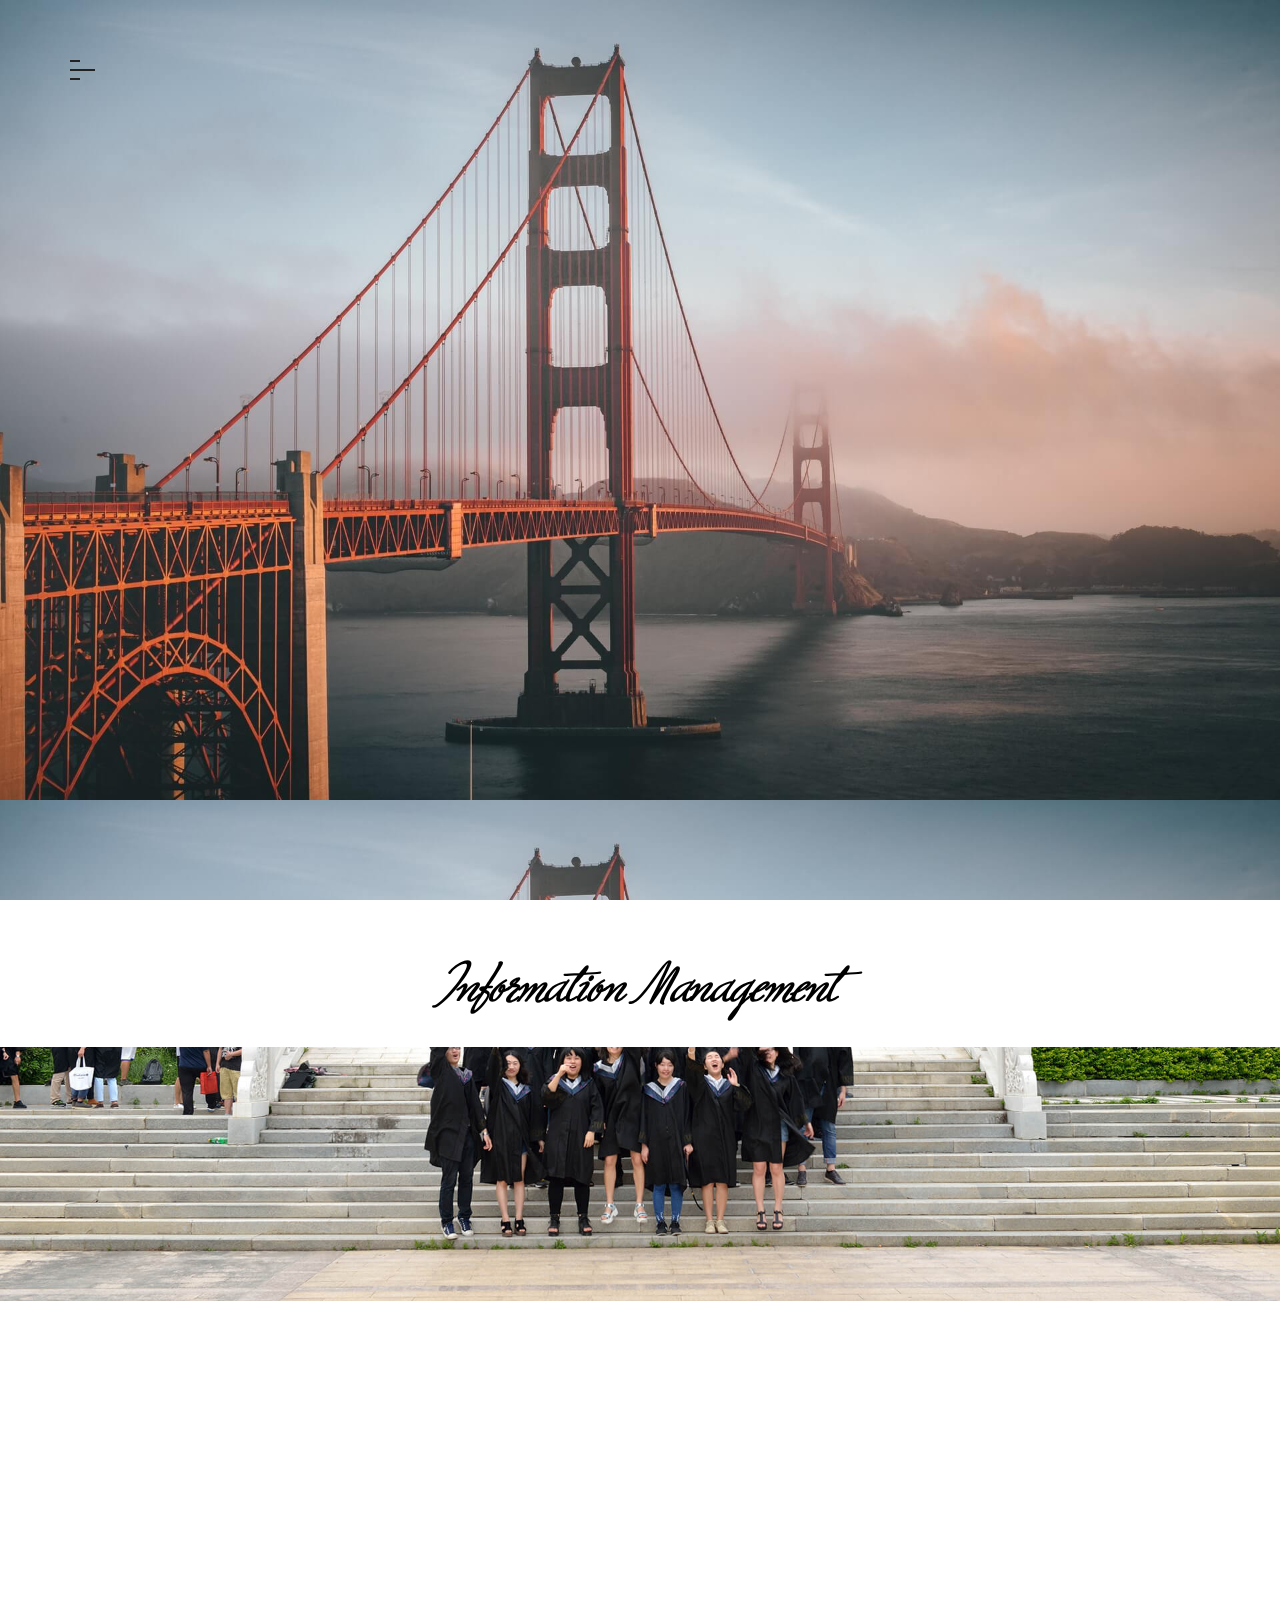
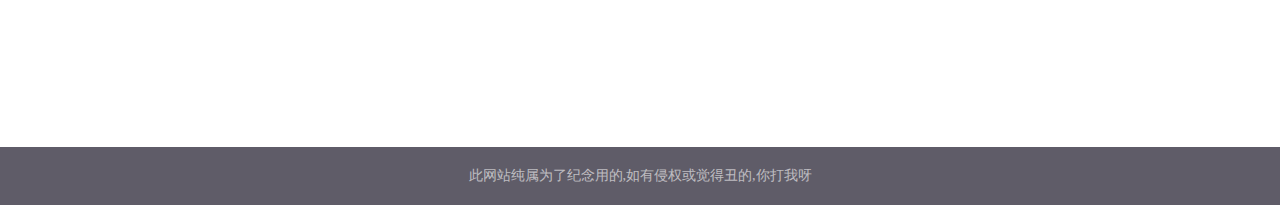
==== index.html @ 8e7bbe04 "first commit" ====
<!DOCTYPE html>
<html lang="en">

<head>
    <meta charset="UTF-8">
    <meta name="viewport" content="width=device-width, initial-scale=1.0">
    <meta http-equiv="X-UA-Compatible" content="ie=edge">
    <link rel="stylesheet" href="css/style.css">
    <link rel="stylesheet" href="css/index.css">
    <title>AS Trust</title>
</head>

<body>
    <!-- <div class="loading">
        <div class="loading-content">
            <img src="img/loading.png" alt="">
            <div></div>
        </div>
        <div class="slide"></div>
    </div> -->
    <div class="classify">
        <div class="classify-icon">
            <span></span>
            <span></span>
            <span></span>
        </div>
        <div class="classify-cont">
            <h1 class="classify-title">选择分类</h1>
            <ul class="classify-list">
                <li class="classify-item">
                    <a href="">
                        <img src="img/ROXIE-BACK.jpg" alt="">
                        <span>婚礼</span>
                    </a>
                </li>
                <li class="classify-item">
                    <a href="">
                        <img src="img/ROXIE-BACK.jpg" alt="">
                        <span>婚礼</span>
                    </a>
                </li>
                <li class="classify-item">
                    <a href="">
                        <img src="img/ROXIE-BACK.jpg" alt="">
                        <span>婚礼</span>
                    </a>
                </li>
                <li class="classify-item">
                    <a href="">
                        <img src="img/ROXIE-BACK.jpg" alt="">
                        <span>婚礼</span>
                    </a>
                </li>
            </ul>
            <span class="classify-close">
                <img src="img/close.png" alt="">
            </span>
        </div>
        <div class="classify-wrap">

        </div>
    </div>
    <section class="index-content">
        <!-- 头部导航和banner -->
        <div class="head index-head">
        </div>
        <!-- 首页图片 -->
        <!-- <div class="content">
            <div class="content-title">对焦 TA的爱</div>
            <p class="content-notice">留住温度速度温柔和愤怒</p>
            <div class="content-album">
                <ul class="album">
                    <li class="album-item">
                        <a>
                            <img src="img/psb.jpg" alt="">
                        </a>
                        <p class="album-intro">这个是介绍</p>
                    </li>
                    <li class="album-item">
                        <a>
                            <img src="img/psb (1).jpg" alt="">
                        </a>
                        <p class="album-intro">这个是介绍</p>
                    </li>
                    <li class="album-item">
                        <a>
                            <img src="img/psb (2).jpg" alt="">
                        </a>
                        <p class="album-intro">这个是介绍</p>
                    </li>
                    <li class="album-item">
                        <a>
                            <img src="img/psb (3).jpg" alt="">
                        </a>
                        <p class="album-intro">这个是介绍</p>
                    </li>
                    <li class="album-item">
                        <a>
                            <img src="img/psb (4).jpg" alt="">
                        </a>
                        <p class="album-intro">这个是介绍</p>
                    </li>
                    <li class="album-item">
                        <a>
                            <img src="img/psb (5).jpg" alt="">
                        </a>
                        <p class="album-intro">这个是介绍</p>
                    </li>
                    <li class="album-item">
                        <a>
                            <img src="img/psb (6).jpg" alt="">
                        </a>
                        <p class="album-intro">这个是介绍</p>
                    </li>
                    <li class="album-item">
                        <a>
                            <img src="img/psb (7).jpg" alt="">
                        </a>
                        <p class="album-intro">这个是介绍</p>
                    </li>
                    <li class="album-item">
                        <a>
                            <img src="img/psb (8).jpg" alt="">
                        </a>
                        <p class="album-intro">这个是介绍</p>
                    </li>
                    <li class="album-item">
                        <a>
                            <img src="img/psb (9).jpg" alt="">
                        </a>
                        <p class="album-intro">这个是介绍</p>
                    </li>
                    <li class="album-item">
                        <a>
                            <img src="img/psb (10).jpg" alt="">
                        </a>
                        <p class="album-intro">这个是介绍</p>
                    </li>
                    <li class="album-item">
                        <a>
                            <img src="img/psb (11).jpg" alt="">
                        </a>
                        <p class="album-intro">这个是介绍</p>
                    </li>
                    <li class="album-item">
                        <a>
                            <img src="img/psb (12).jpg" alt="">
                        </a>
                        <p class="album-intro">这个是介绍</p>
                    </li>
                    <li class="album-item">
                        <a>
                            <img src="img/psb (13).jpg" alt="">
                        </a>
                        <p class="album-intro">这个是介绍</p>
                    </li>
                </ul>
            </div>
        </div> -->
        <section class="part1">
            <h1 class="common-title">Information Management</h1>
            <div class="part1-content">
                
            </div>
        </section>
        <div class="footer">
            此网站纯属为了纪念用的,如有侵权或觉得丑的,你打我呀
        </div>
    </section>
    <script src="js/index.js"></script>

</body>

</html>
---- css/style.css ----
/*清楚网页默认样式*/

* {
    margin: 0;
    padding: 0;
    box-sizing: border-box;
}

html {
    display: block;
}

body {
    font-size: 14px;
    width: 100%;
    font-family: "微软雅黑", "iconfont";
}

ul,
ol {
    list-style: none;
}

table {
    border-collapse: collapse;
    border-spacing: 0;
    empty-cells: show;
    font-size: inherit
}


/**, *:before, *:after {box-sizing: border-box; }*/

.clearfix:before,
.clearfix:after {
    content: "\0020";
    display: block;
    height: 0;
    overflow: hidden;
}

.clearfix:after {
    clear: both;
}

html,
body {
    width: 100%;
    height: 100%;
}


/*清除移动端点击a时候出现的蓝色遮罩层*/

a {
    color: #000;
    -webkit-tap-highlight-color: rgba(255, 0, 0, 0);
    text-decoration: none;
}


input:focus {
    outline: 0;
}

button:focus {
    outline: 0;
}

/* 通用导航栏 */
.head {
    position: relative;
    width: 100%;
    height: 100%;
}

.banner {
    width: 100%;
}

.banner img {
    width: 100%;
}

.nav {
    top: 0;
    left: 0;
    width: 100%;
    padding: 0 50px;
    line-height: 70px;
    font-size: 16px;
    transition: background .5s;
    background-color: rgba(0, 0, 0, 0.6);
}

.index-head .nav {
    position: absolute;
    background-color: transparent
}

.logo {
    float: left;
    margin-right: 10px;
}

.logo img {
    height: 20px;
    margin-bottom: -4px;
}

.nav:hover {
    background-color: rgba(0, 0, 0, 0.6);
}

.nav a {
    display: inline-block;
}

.index-head .nav-item {
    color: #15c4c0;
}

.nav-item {
    padding: 0 20px;
    color: #fff;
}

.nav:hover .nav-item,
.nav:hover .nav-r a {
    color: #fff;
}

.nav:hover .nav-item:hover,
.nav:hover .nav-r a:hover {
    color: #15c4c0;
}

.nav:hover .nav-item:hover {
    background-color: rgba(0, 0, 0, 0.2);
}

.nav-l {
    float: left;
}

.nav-r {
    float: right;
}

.index-head .nav-r a {
    color: #15c4c0;
}

.nav-r a {
    padding: 0 20px;
    color: #fff;
}

.nav-r button {
    width: 100px;
    height: 35px;
    border: 0;
    border-radius: 5px;
    background-color: #15c4c0;
    color: #fff;
    cursor: pointer;
}
---- css/index.css ----
@font-face {
    font-family: 'Ministry Script';
    /*字体名称*/
    src: url('Ministry-Script.woff');
    /*字体源文件*/
}

.content {
    display: flex;
    margin-top: 70px;
    flex-direction: column;
    align-items: center;
}

.index-content {
    height: 100%;
}

.content-title {
    position: relative;
    line-height: 40px;
    margin-bottom: 10px;
    text-align: center;
    font-size: 25px;
}

.index-head {
    width: 100%;
    height: 100%;
    background-image: url(../img/banner1.jpg);
    background-size: 100%;
}

.content-notice {
    text-align: center;
    color: #7c7c7c;
    font-size: 16px;
}

.content-album {
    width: 1200px;
    margin: 20px auto 0;
}

.album {
    display: flex;
    flex-wrap: wrap;
    height: 780px;
    overflow: hidden;
}

.album:after {
    content: "";
    flex-grow: 99999;
}

.album-item {
    position: relative;
    flex-grow: 1;
    margin: 5px;
    overflow: hidden;
}

.album-item:hover .album-intro {
    bottom: 0;
}

.album-item img {
    height: 250px;
    object-fit: cover;
    min-width: 100%;
    vertical-align: bottom;
    transition: transform .4s;
}

.album-item img:hover {
    transform: scale(1.2);
}

.album-intro {
    position: absolute;
    bottom: -30px;
    left: 0;
    width: 100%;
    padding-left: 10px;
    line-height: 30px;
    background-color: rgba(0, 0, 0, 0.6);
    color: #fff;
    transition: all 0.4s;
    font-size: 12px;
}

.footer {
    padding: 20px 0;
    margin-top: 100px;
    text-align: center;
    color: rgba(255, 255, 255, 0.6);
    background-color: rgb(95, 92, 104);
}

.loading {
    display: flex;
    position: fixed;
    top: 0;
    left: 0;
    width: 100%;
    height: 100%;
    background-color: rgb(95, 92, 104);
    justify-content: center;
    align-items: center;
    z-index: 10;
}

.loading-content {
    position: relative;
    width: 130px;
    height: 67px;
    transition: transform 0.5s;
}

.loading-content img {
    position: absolute;
    top: 0;
    left: 0;
    width: 100%;
    height: 67px;
    z-index: 5;
}

.loading-content div {
    position: absolute;
    bottom: 0;
    left: 0;
    width: 100%;
    height: 0;
    z-index: 4;
    background-color: #15c4c0;
    transition: height 1s;
}

.classify-icon {
    position: fixed;
    top: 60px;
    left: 70px;
    width: 25px;
    height: 20px;
    z-index: 9;
    cursor: pointer;
    transition: opacity 1.5s;
}

.classify-icon span {
    position: absolute;
    left: 0;
    height: 2px;
    background-color: #222;
    transition: width 0.5s;
}

.classify-icon span:nth-child(1) {
    top: 0;
}

.classify-icon span:nth-child(2) {
    top: 9px;
}

.classify-icon span:nth-child(3) {
    bottom: 0;
}

.classify-icon span:nth-child(1),
.classify-icon span:nth-child(3) {
    width: 40%;
}

.classify-icon span:nth-child(2) {
    width: 100%;
}

.classify-icon:hover span {
    width: 100%;
}

.classify-cont {
    display: flex;
    position: fixed;
    top: 0;
    left: 0;
    width: 700px;
    height: 100%;
    background-color: #fff;
    z-index: 8;
    flex-wrap: wrap;
    justify-content: center;
    align-content: center;
    transform: translateX(-700px);
    transition: transform 0.5s 0.1s ease;
}

.classify-wrap {
    position: fixed;
    top: 0;
    left: 0;
    width: 0;
    height: 100%;
    background-color: rgba(0, 0, 0, 0.5);
    z-index: 7;
    transition: width 0.8s;
}

.classify-cont::-webkit-scrollbar {
    width: 0;
}

.classify-list {
    display: flex;
    width: 100%;
    padding: 0 30px;
    flex-wrap: wrap;
    justify-content: center;
    align-content: center;
}

.classify-item {
    width: 250px;
    height: 150px;
    border-radius: 5px;
    margin-right: 30px;
    margin-bottom: 30px;
}

.classify-item img {
    width: 100%;
    height: 100%;
    border-radius: 5px;
    object-fit: cover;
}

.classify-title {
    padding: 30px 0;
    font-size: 25px;
    font-weight: normal;
    text-align: center;
}

.classify-item a {
    position: relative;
    display: inline-block;
    width: 100%;
    height: 100%;
}

.classify-item a::after {
    position: absolute;
    top: 0;
    left: 0;
    width: 100%;
    height: 100%;
    border-radius: 5px;
    content: '';
    background-color: rgba(0, 0, 0, 0.2);
    z-index: 1;
}

.classify-item span {
    position: absolute;
    top: 50%;
    left: 50%;
    transform: translate(-50%, -50%);
    z-index: 2;
    transition: color 0.3s;
}

.classify-item:hover span {
    color: #ffd901
}

.classify-close {
    position: absolute;
    top: 50px;
    right: 50px;
    cursor: pointer;
}

.classify-close::after {
    position: absolute;
    top: -8px;
    left: -9px;
    width: 30px;
    height: 30px;
    border: 1px solid #222;
    border-radius: 50%;
    content: '';
    transform: scale(0.5);
    opacity: 0;
    transition: all 0.5s;
}

.classify-close img {
    width: 15px;
    height: 15px;
    transform: rotateZ(180deg);
    transition: transform 0.5s;
}

.classify-close:hover::after {
    transform: scale(1);
    opacity: 1;
}

.classify-close:hover img {
    transform: rotateZ(0);
}

.slide {
    display: none;
    width: 100%;
    height: 100%;
    perspective: 1000px;
}

.cube-item {
    position: relative;
    height: 100%;
    transform-style: preserve-3d;
}

.cube-item span {
    position: absolute;
    top: 0;
    left: 0;
    bottom: 0;
    right: 0;
    background-repeat: no-repeat;
    background-size: cover;
}

.common-title {
    font-size: 50px;
    text-align: center;
    font-family: 'Ministry Script';
}

/* 第一部分
   毕业
*/

.part1 {
    margin-top: 60px;
}

.part1-content {
    width: 100%;
    height: 600px;
    margin-top: 30px;
    background-image: url(../img/graduation.jpg);
    background-size: cover;
    background-position: 0 -600px;
    background-repeat: no-repeat;
}
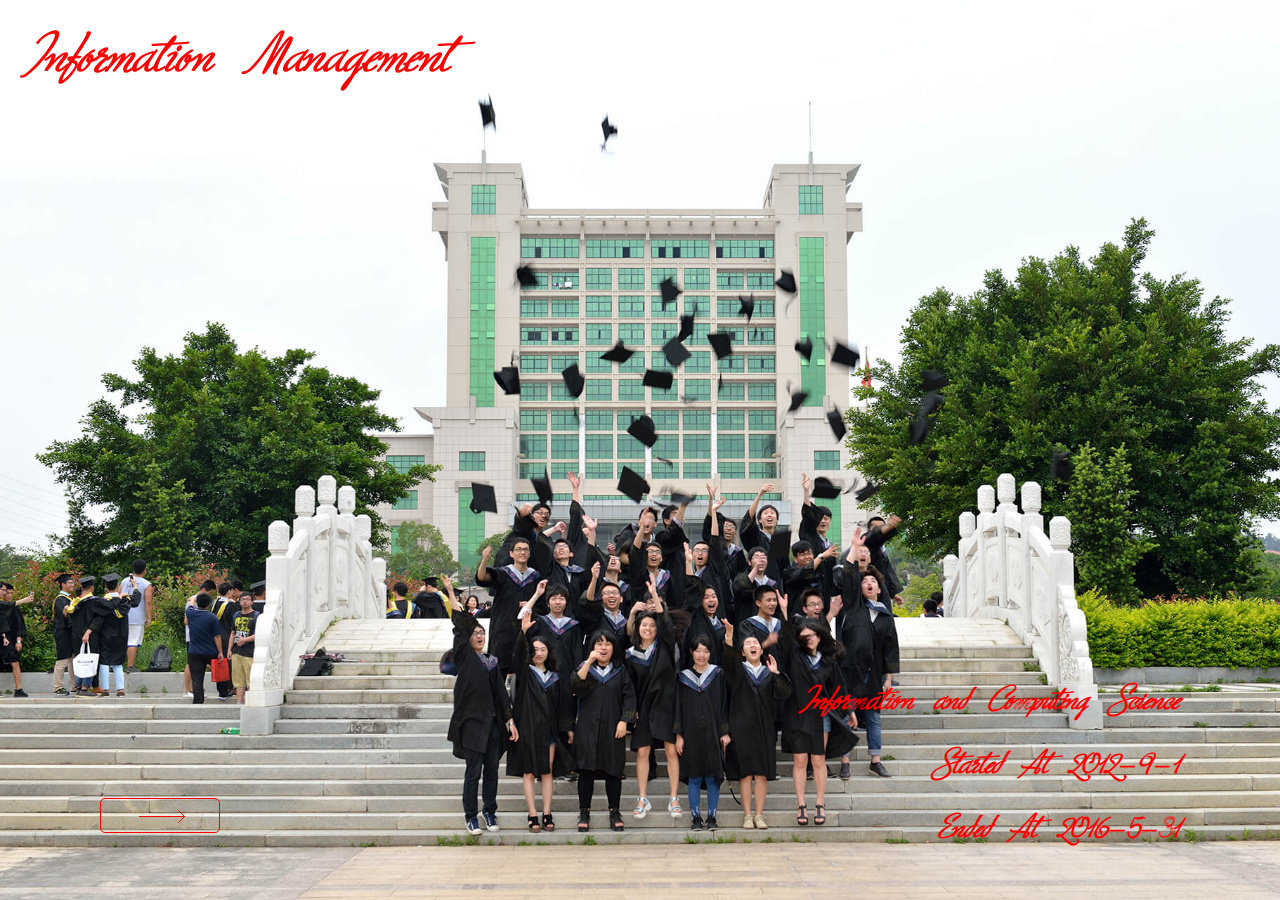
==== commit 1c23fa5c: "首页雏形" ====
--- a/index.html
+++ b/index.html
@@ -11,14 +11,14 @@
 </head>
 
 <body>
+
     <!-- <div class="loading">
         <div class="loading-content">
             <img src="img/loading.png" alt="">
             <div></div>
         </div>
-        <div class="slide"></div>
     </div> -->
-    <div class="classify">
+    <!-- <div class="classify">
         <div class="classify-icon">
             <span></span>
             <span></span>
@@ -59,11 +59,10 @@
         <div class="classify-wrap">
 
         </div>
-    </div>
-    <section class="index-content">
-        <!-- 头部导航和banner -->
-        <div class="head index-head">
-        </div>
+    </div> -->
+    <div class="index-content">
+        <!-- 旋转遮盖 -->
+        <!-- <div class="swiper"></div> -->
         <!-- 首页图片 -->
         <!-- <div class="content">
             <div class="content-title">对焦 TA的爱</div>
@@ -157,16 +156,20 @@
                 </ul>
             </div>
         </div> -->
-        <section class="part1">
-            <h1 class="common-title">Information Management</h1>
+        <section class="part1" style="background-image: url(img/graduation.jpg)">
+            <h1 class="common-title part1-title">Information &nbsp Management</h1>
             <div class="part1-content">
-                
+                <ul class="part1-intro">
+                    <li>Information &nbsp and &nbsp Computing &nbsp Science</li>
+                    <li>Started &nbsp At &nbsp 2012-9-1</li>
+                    <li>Ended &nbsp At &nbsp 2016-5-31</li>
+                </ul>
+                <div class="part1-btn">
+                    <a href=""></a>
+                </div>
             </div>
         </section>
-        <div class="footer">
-            此网站纯属为了纪念用的,如有侵权或觉得丑的,你打我呀
-        </div>
-    </section>
+    </div>
     <script src="js/index.js"></script>
 
 </body>
--- a/css/index.css
+++ b/css/index.css
@@ -13,7 +13,10 @@
 }
 
 .index-content {
-    height: 100%;
+    position: relative;
+    height: 100%;
+    background-color: #7c7c7c;
+    overflow: hidden;
 }
 
 .content-title {
@@ -109,6 +112,7 @@
     justify-content: center;
     align-items: center;
     z-index: 10;
+    transition: opacity 1s linear;
 }
 
 .loading-content {
@@ -137,6 +141,10 @@
     background-color: #15c4c0;
     transition: height 1s;
 }
+
+/* 
+    分类
+*/
 
 .classify-icon {
     position: fixed;
@@ -313,10 +321,85 @@
     transform: rotateZ(0);
 }
 
-.slide {
-    display: none;
-    width: 100%;
-    height: 100%;
+.common-title {
+    font-size: 50px;
+    font-family: 'Ministry Script';
+}
+
+/* 第一部分
+   毕业
+*/
+
+.part1 {
+    height: 100%;
+    background-size: cover;
+    background-position: 0 bottom;
+    background-repeat: no-repeat;
+}
+
+.part1-content {
+    position: relative;
+    display: flex;
+    height: calc(100% - 120px);
+    align-items: flex-end;
+    justify-content: flex-end;
+    flex-direction: column;
+}
+
+.part1-title {
+    padding-top: 30px;
+    margin-left: 30px;
+    color: #f00;
+}
+
+.part1-intro {
+    margin-bottom: 20px;
+    margin-right: 100px;
+    color: #f00;
+    text-align: right;
+    font-size: 30px;
+    font-weight: 600;
+    font-family: 'Ministry Script';
+}
+
+.part1-intro li {
+    margin-top: 30px;
+}
+
+.part1-btn {
+    position: absolute;
+    bottom: 0;
+    left: 0;
+    margin-right: 100px;
+}
+
+.part1-btn a {
+    display: inline-block;
+    width: 120px;
+    height: 35px;
+    border: 1px solid #f00;
+    border-radius: 5px;
+    margin-left: 100px;
+    margin-bottom: 30px;
+    line-height: 35px;
+    text-align: center;
+    color: #f00;
+    background: url(../img/section_index_btn.png);
+    background-repeat: repeat-x;
+    transition: background 0.8s;
+}
+
+.part1-btn a:hover {
+    background-position-x: 120px;
+}
+
+.swiper {
+    display: flex;
+    position: absolute;
+    top: 0;
+    left: 0;
+    bottom: 0;
+    right: 0;
     perspective: 1000px;
 }
 
@@ -334,28 +417,4 @@
     right: 0;
     background-repeat: no-repeat;
     background-size: cover;
-}
-
-.common-title {
-    font-size: 50px;
-    text-align: center;
-    font-family: 'Ministry Script';
-}
-
-/* 第一部分
-   毕业
-*/
-
-.part1 {
-    margin-top: 60px;
-}
-
-.part1-content {
-    width: 100%;
-    height: 600px;
-    margin-top: 30px;
-    background-image: url(../img/graduation.jpg);
-    background-size: cover;
-    background-position: 0 -600px;
-    background-repeat: no-repeat;
 }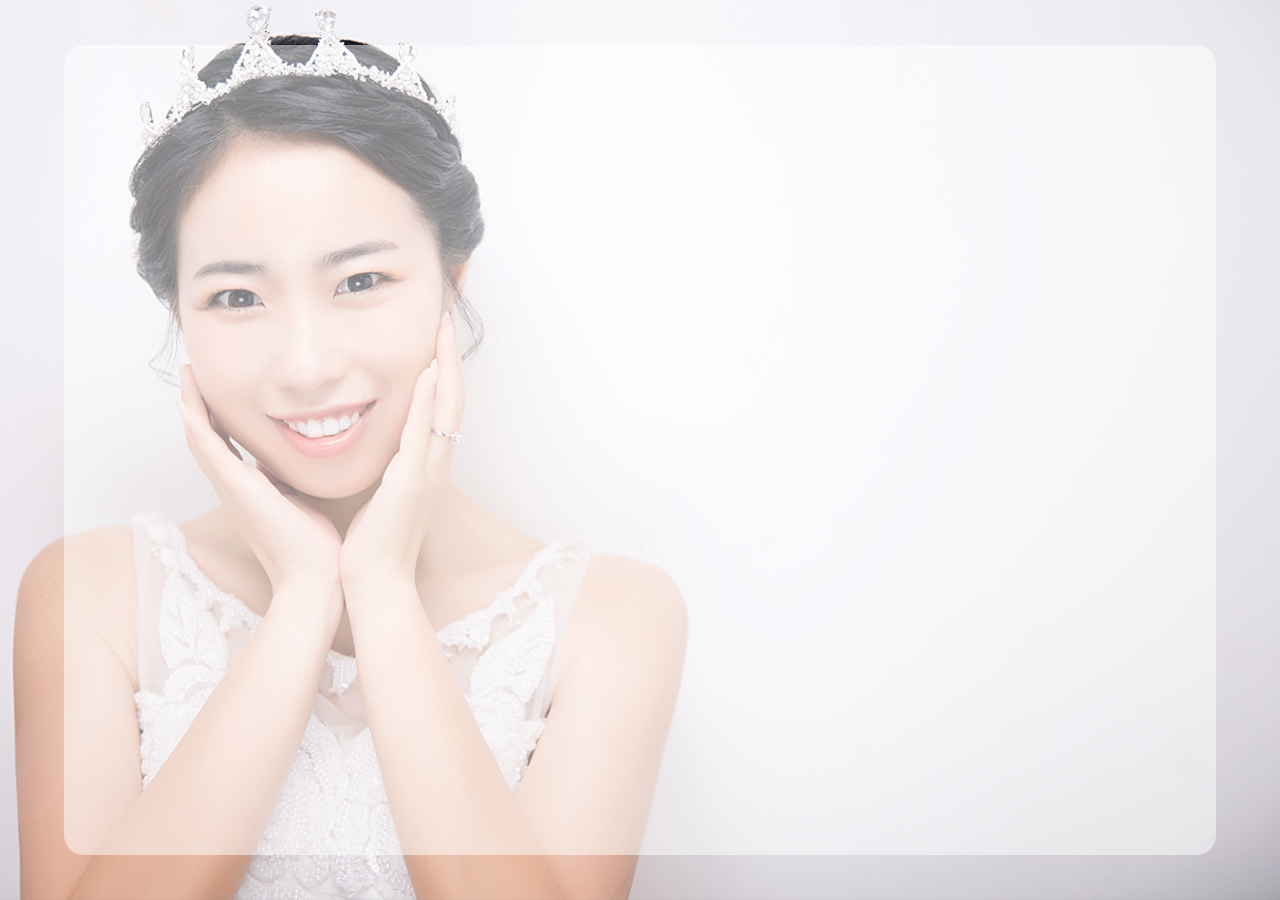
==== commit 4b82e8be: "part2" ====
--- a/index.html
+++ b/index.html
@@ -156,7 +156,7 @@
                 </ul>
             </div>
         </div> -->
-        <section class="part1" style="background-image: url(img/graduation.jpg)">
+        <!-- <section class="part1" style="background-image: url(img/graduation.jpg)">
             <h1 class="common-title part1-title">Information &nbsp Management</h1>
             <div class="part1-content">
                 <ul class="part1-intro">
@@ -168,6 +168,11 @@
                     <a href=""></a>
                 </div>
             </div>
+        </section> -->
+        <section class="part2" style="background-image: url(img/bg.png)">
+            <div class="part2-content">
+                
+            </div>
         </section>
     </div>
     <script src="js/index.js"></script>
--- a/css/index.css
+++ b/css/index.css
@@ -417,4 +417,21 @@
     right: 0;
     background-repeat: no-repeat;
     background-size: cover;
+}
+
+.part2 {
+    display: flex;
+    height: 100%;
+    background-size: cover;
+    background-position: center;
+    background-repeat: no-repeat;
+    align-items: center;
+    justify-content: center;
+}
+
+.part2-content {
+    width: 90%;
+    height: 90%;
+    border-radius: 20px;
+    background-color: rgba(255, 255, 255, 0.5);
 }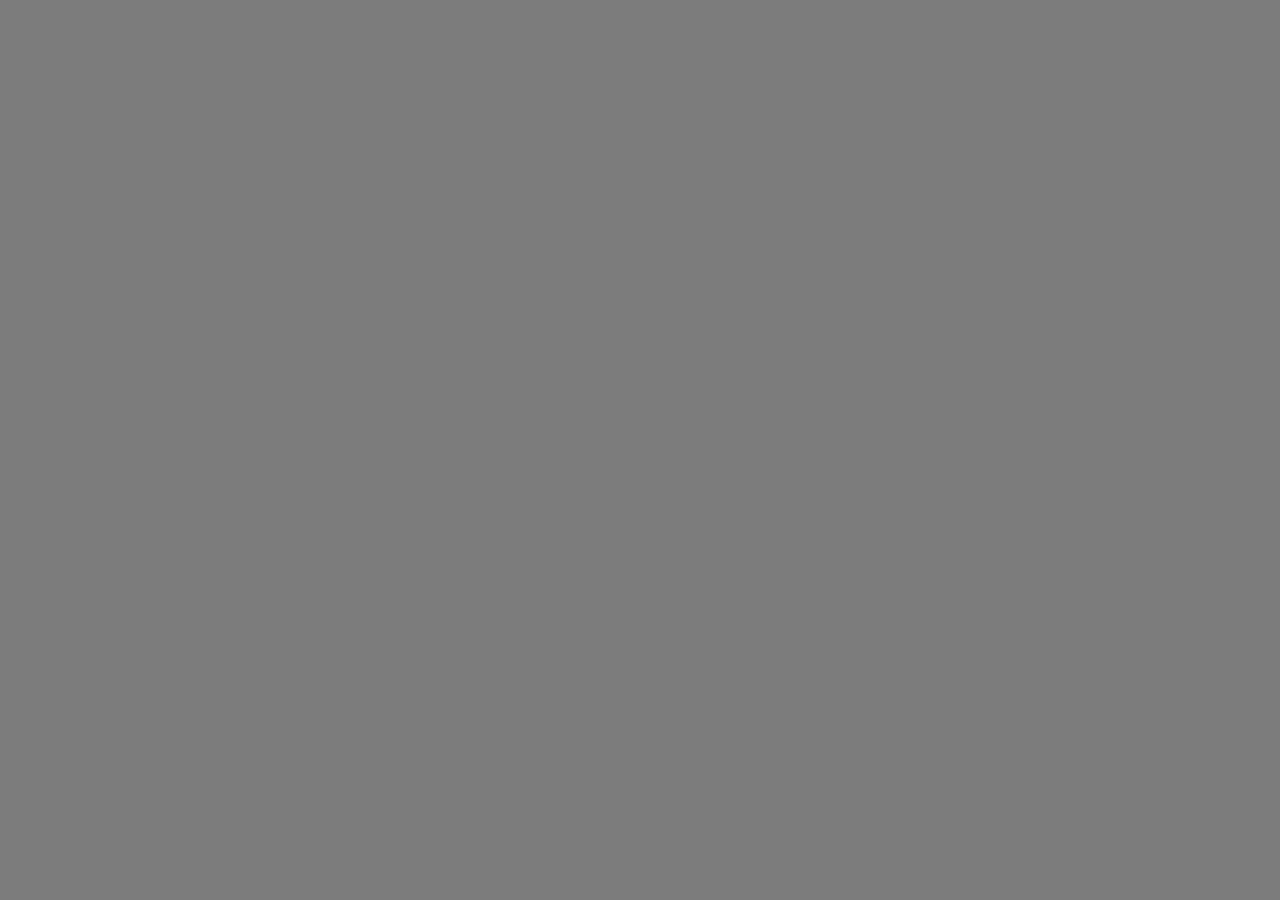
==== commit 3c7eafbd: "part2完成" ====
--- a/index.html
+++ b/index.html
@@ -169,10 +169,22 @@
                 </div>
             </div>
         </section> -->
-        <section class="part2" style="background-image: url(img/bg.png)">
+        <!-- <section class="part2" style="background-image: url(img/bg.png)">
             <div class="part2-content">
-                
+                <div class="part2-content-item word-item">
+                    <h1>Shelly</h1>
+                    <p>I love three things in this world. Sun, moon and you. Sun for morning, moon for night, and you forever</p>
+                </div>
+                <div class="part2-content-item">
+                    <img src="img/wedding4.png" alt="">
+                </div>
+                <div class="part2-content-item">
+                    <img src="img/wedding3.png" alt="">
+                </div>
             </div>
+        </section> -->
+        <section class="part3">
+            
         </section>
     </div>
     <script src="js/index.js"></script>
--- a/css/index.css
+++ b/css/index.css
@@ -430,8 +430,44 @@
 }
 
 .part2-content {
+    display: flex;
     width: 90%;
+    height: 80%;
+    border-radius: 20px;
+    background-color: rgba(255, 255, 255, 0.6);
+    text-align: center;
+    box-sizing: border-box;
+    align-items: center;
+}
+
+.part2-content-item {
     height: 90%;
-    border-radius: 20px;
-    background-color: rgba(255, 255, 255, 0.5);
+    flex: 1;
+}
+
+.part2-content-item img {
+    height: 100%;
+    width: 80%;
+    object-fit: cover
+}
+
+.word-item {
+    display: flex;
+    flex-direction: column;
+    justify-content: center;
+    align-items: center;
+    font-family: 'Ministry Script';
+}
+
+.word-item h1 {
+    margin-bottom: 30px;
+    font-size: 50px;
+}
+
+.word-item p {
+    width: 80%;
+    font-size: 20px;
+    text-transform: capitalize;
+    line-height: 35px;
+    word-spacing: 5px;
 }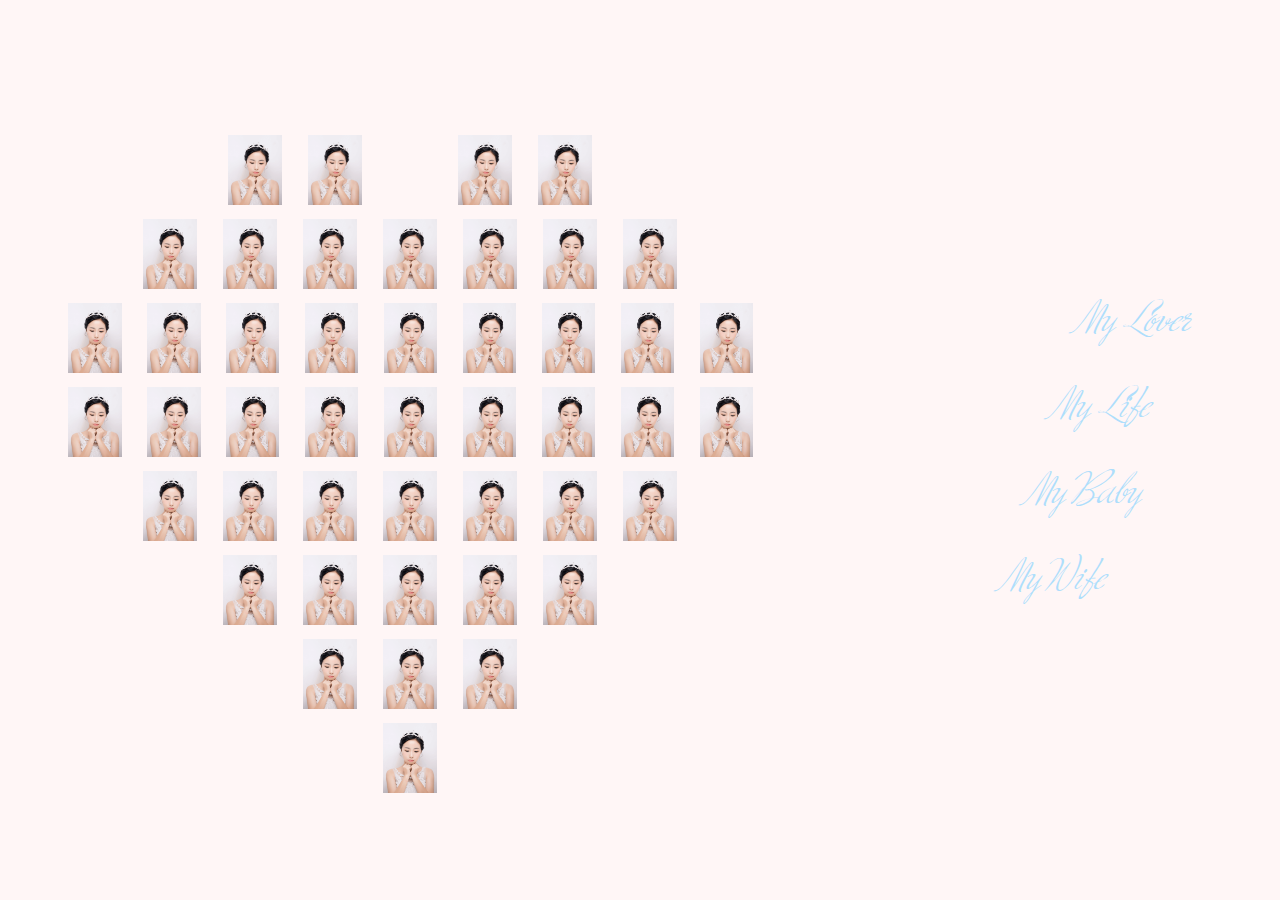
==== commit fb83ae17: "详情告一段落" ====
--- a/index.html
+++ b/index.html
@@ -16,48 +16,6 @@
         <div class="loading-content">
             <img src="img/loading.png" alt="">
             <div></div>
-        </div>
-    </div> -->
-    <!-- <div class="classify">
-        <div class="classify-icon">
-            <span></span>
-            <span></span>
-            <span></span>
-        </div>
-        <div class="classify-cont">
-            <h1 class="classify-title">选择分类</h1>
-            <ul class="classify-list">
-                <li class="classify-item">
-                    <a href="">
-                        <img src="img/ROXIE-BACK.jpg" alt="">
-                        <span>婚礼</span>
-                    </a>
-                </li>
-                <li class="classify-item">
-                    <a href="">
-                        <img src="img/ROXIE-BACK.jpg" alt="">
-                        <span>婚礼</span>
-                    </a>
-                </li>
-                <li class="classify-item">
-                    <a href="">
-                        <img src="img/ROXIE-BACK.jpg" alt="">
-                        <span>婚礼</span>
-                    </a>
-                </li>
-                <li class="classify-item">
-                    <a href="">
-                        <img src="img/ROXIE-BACK.jpg" alt="">
-                        <span>婚礼</span>
-                    </a>
-                </li>
-            </ul>
-            <span class="classify-close">
-                <img src="img/close.png" alt="">
-            </span>
-        </div>
-        <div class="classify-wrap">
-
         </div>
     </div> -->
     <div class="index-content">
@@ -75,84 +33,6 @@
                         </a>
                         <p class="album-intro">这个是介绍</p>
                     </li>
-                    <li class="album-item">
-                        <a>
-                            <img src="img/psb (1).jpg" alt="">
-                        </a>
-                        <p class="album-intro">这个是介绍</p>
-                    </li>
-                    <li class="album-item">
-                        <a>
-                            <img src="img/psb (2).jpg" alt="">
-                        </a>
-                        <p class="album-intro">这个是介绍</p>
-                    </li>
-                    <li class="album-item">
-                        <a>
-                            <img src="img/psb (3).jpg" alt="">
-                        </a>
-                        <p class="album-intro">这个是介绍</p>
-                    </li>
-                    <li class="album-item">
-                        <a>
-                            <img src="img/psb (4).jpg" alt="">
-                        </a>
-                        <p class="album-intro">这个是介绍</p>
-                    </li>
-                    <li class="album-item">
-                        <a>
-                            <img src="img/psb (5).jpg" alt="">
-                        </a>
-                        <p class="album-intro">这个是介绍</p>
-                    </li>
-                    <li class="album-item">
-                        <a>
-                            <img src="img/psb (6).jpg" alt="">
-                        </a>
-                        <p class="album-intro">这个是介绍</p>
-                    </li>
-                    <li class="album-item">
-                        <a>
-                            <img src="img/psb (7).jpg" alt="">
-                        </a>
-                        <p class="album-intro">这个是介绍</p>
-                    </li>
-                    <li class="album-item">
-                        <a>
-                            <img src="img/psb (8).jpg" alt="">
-                        </a>
-                        <p class="album-intro">这个是介绍</p>
-                    </li>
-                    <li class="album-item">
-                        <a>
-                            <img src="img/psb (9).jpg" alt="">
-                        </a>
-                        <p class="album-intro">这个是介绍</p>
-                    </li>
-                    <li class="album-item">
-                        <a>
-                            <img src="img/psb (10).jpg" alt="">
-                        </a>
-                        <p class="album-intro">这个是介绍</p>
-                    </li>
-                    <li class="album-item">
-                        <a>
-                            <img src="img/psb (11).jpg" alt="">
-                        </a>
-                        <p class="album-intro">这个是介绍</p>
-                    </li>
-                    <li class="album-item">
-                        <a>
-                            <img src="img/psb (12).jpg" alt="">
-                        </a>
-                        <p class="album-intro">这个是介绍</p>
-                    </li>
-                    <li class="album-item">
-                        <a>
-                            <img src="img/psb (13).jpg" alt="">
-                        </a>
-                        <p class="album-intro">这个是介绍</p>
-                    </li>
                 </ul>
             </div>
         </div> -->
@@ -184,7 +64,183 @@
             </div>
         </section> -->
         <section class="part3">
-            
+            <div class="love">
+                <ul class="love-conetnt">
+                    <li class="love-colum">
+                        <ul class="love-row">
+                            <li class="love-row-item">
+                                <img src="img/wedding1.png" alt="">
+                            </li>
+                            <li class="love-row-item love-row-item-special">
+                                <img src="img/wedding1.png" alt="">
+                            </li>
+                            <li class="love-row-item">
+                                <img src="img/wedding1.png" alt="">
+                            </li>
+                            <li class="love-row-item">
+                                <img src="img/wedding1.png" alt="">
+                            </li>
+                        </ul>
+                    </li>
+                    <li>
+                        <ul class="love-row">
+                            <li class="love-row-item">
+                                <img src="img/wedding1.png" alt="">
+                            </li>
+                            <li class="love-row-item">
+                                <img src="img/wedding1.png" alt="">
+                            </li>
+                            <li class="love-row-item">
+                                <img src="img/wedding1.png" alt="">
+                            </li>
+                            <li class="love-row-item">
+                                <img src="img/wedding1.png" alt="">
+                            </li>
+                            <li class="love-row-item">
+                                <img src="img/wedding1.png" alt="">
+                            </li>
+                            <li class="love-row-item">
+                                <img src="img/wedding1.png" alt="">
+                            </li>
+                            <li class="love-row-item">
+                                <img src="img/wedding1.png" alt="">
+                            </li>
+                        </ul>
+                    </li>
+                    <li>
+                        <ul class="love-row">
+                            <li class="love-row-item">
+                                <img src="img/wedding1.png" alt="">
+                            </li>
+                            <li class="love-row-item">
+                                <img src="img/wedding1.png" alt="">
+                            </li>
+                            <li class="love-row-item">
+                                <img src="img/wedding1.png" alt="">
+                            </li>
+                            <li class="love-row-item">
+                                <img src="img/wedding1.png" alt="">
+                            </li>
+                            <li class="love-row-item">
+                                <img src="img/wedding1.png" alt="">
+                            </li>
+                            <li class="love-row-item">
+                                <img src="img/wedding1.png" alt="">
+                            </li>
+                            <li class="love-row-item">
+                                <img src="img/wedding1.png" alt="">
+                            </li>
+                            <li class="love-row-item">
+                                <img src="img/wedding1.png" alt="">
+                            </li>
+                            <li class="love-row-item">
+                                <img src="img/wedding1.png" alt="">
+                            </li>
+                        </ul>
+                    </li>
+                    <li>
+                        <ul class="love-row">
+                            <li class="love-row-item">
+                                <img src="img/wedding1.png" alt="">
+                            </li>
+                            <li class="love-row-item">
+                                <img src="img/wedding1.png" alt="">
+                            </li>
+                            <li class="love-row-item">
+                                <img src="img/wedding1.png" alt="">
+                            </li>
+                            <li class="love-row-item">
+                                <img src="img/wedding1.png" alt="">
+                            </li>
+                            <li class="love-row-item">
+                                <img src="img/wedding1.png" alt="">
+                            </li>
+                            <li class="love-row-item">
+                                <img src="img/wedding1.png" alt="">
+                            </li>
+                            <li class="love-row-item">
+                                <img src="img/wedding1.png" alt="">
+                            </li>
+                            <li class="love-row-item">
+                                <img src="img/wedding1.png" alt="">
+                            </li>
+                            <li class="love-row-item">
+                                <img src="img/wedding1.png" alt="">
+                            </li>
+                        </ul>
+                    </li>
+                    <li>
+                        <ul class="love-row">
+                            <li class="love-row-item">
+                                <img src="img/wedding1.png" alt="">
+                            </li>
+                            <li class="love-row-item">
+                                <img src="img/wedding1.png" alt="">
+                            </li>
+                            <li class="love-row-item">
+                                <img src="img/wedding1.png" alt="">
+                            </li>
+                            <li class="love-row-item">
+                                <img src="img/wedding1.png" alt="">
+                            </li>
+                            <li class="love-row-item">
+                                <img src="img/wedding1.png" alt="">
+                            </li>
+                            <li class="love-row-item">
+                                <img src="img/wedding1.png" alt="">
+                            </li>
+                            <li class="love-row-item">
+                                <img src="img/wedding1.png" alt="">
+                            </li>
+                        </ul>
+                    </li>
+                    <li>
+                        <ul class="love-row">
+                            <li class="love-row-item">
+                                <img src="img/wedding1.png" alt="">
+                            </li>
+                            <li class="love-row-item">
+                                <img src="img/wedding1.png" alt="">
+                            </li>
+                            <li class="love-row-item">
+                                <img src="img/wedding1.png" alt="">
+                            </li>
+                            <li class="love-row-item">
+                                <img src="img/wedding1.png" alt="">
+                            </li>
+                            <li class="love-row-item">
+                                <img src="img/wedding1.png" alt="">
+                            </li>
+                        </ul>
+                    </li>
+                    <li>
+                        <ul class="love-row">
+                            <li class="love-row-item">
+                                <img src="img/wedding1.png" alt="">
+                            </li>
+                            <li class="love-row-item">
+                                <img src="img/wedding1.png" alt="">
+                            </li>
+                            <li class="love-row-item">
+                                <img src="img/wedding1.png" alt="">
+                            </li>
+                        </ul>
+                    </li>
+                    <li>
+                        <ul class="love-row">
+                            <li class="love-row-item">
+                                <img src="img/wedding1.png" alt="">
+                            </li>
+                        </ul>
+                    </li>
+                </ul>
+            </div>
+            <div class="part3-content">
+                <p class="part3-content-item">my lover</p>
+                <p class="part3-content-item">my life</p>
+                <p class="part3-content-item">my baby</p>
+                <p class="part3-content-item">my wife</p>
+            </div>
         </section>
     </div>
     <script src="js/index.js"></script>
--- a/css/style.css
+++ b/css/style.css
@@ -71,7 +71,6 @@
 .head {
     position: relative;
     width: 100%;
-    height: 100%;
 }
 
 .banner {
@@ -90,7 +89,7 @@
     line-height: 70px;
     font-size: 16px;
     transition: background .5s;
-    background-color: rgba(0, 0, 0, 0.6);
+    background-color: rgba(174, 222, 252, 0.6);
 }
 
 .index-head .nav {
@@ -108,21 +107,19 @@
     margin-bottom: -4px;
 }
 
-.nav:hover {
-    background-color: rgba(0, 0, 0, 0.6);
-}
-
 .nav a {
     display: inline-block;
 }
 
 .index-head .nav-item {
-    color: #15c4c0;
+    color: #fb929e;
 }
 
 .nav-item {
     padding: 0 20px;
     color: #fff;
+    cursor: pointer;
+    transition: all 0.3s;
 }
 
 .nav:hover .nav-item,
@@ -132,11 +129,11 @@
 
 .nav:hover .nav-item:hover,
 .nav:hover .nav-r a:hover {
-    color: #15c4c0;
+    color: #fb929e;
 }
 
 .nav:hover .nav-item:hover {
-    background-color: rgba(0, 0, 0, 0.2);
+    background-color: rgba(174, 222, 252);
 }
 
 .nav-l {
@@ -147,13 +144,11 @@
     float: right;
 }
 
-.index-head .nav-r a {
-    color: #15c4c0;
-}
-
 .nav-r a {
     padding: 0 20px;
     color: #fff;
+    cursor: pointer;
+    transition: color 0.3s;
 }
 
 .nav-r button {
@@ -161,7 +156,7 @@
     height: 35px;
     border: 0;
     border-radius: 5px;
-    background-color: #15c4c0;
+    background-color: #fb929e;
     color: #fff;
     cursor: pointer;
 }--- a/css/index.css
+++ b/css/index.css
@@ -419,6 +419,10 @@
     background-size: cover;
 }
 
+/* 
+    第二部分-结婚
+*/
+
 .part2 {
     display: flex;
     height: 100%;
@@ -470,4 +474,288 @@
     text-transform: capitalize;
     line-height: 35px;
     word-spacing: 5px;
+}
+
+/* 
+    第三部分 家庭
+*/
+
+.part3 {
+    display: flex;
+    width: 100%;
+    height: 100%;
+    background-color: #fff6f6;
+}
+
+.love {
+    display: flex;
+    height: 100%;;
+    align-items: center;
+}
+
+.love-conetnt {
+    width: 710px;
+    height: 630px;
+    margin-left: 60px;
+}
+
+.love-row {
+    display: flex;
+    justify-content: center;
+}
+
+.love-row-item {
+    overflow: hidden;
+}
+
+.love-row-item + .love-row-item {
+    margin-bottom: 10px;
+}
+
+.love-row-item img {
+    width: 70px;
+    height: 70px;
+    margin-right: 10px;
+    object-fit: contain;
+    transition: transform 0.5s;
+}
+
+.love-row-item-special img {
+    margin-right: 80px;
+}
+
+.part3-content {
+    display: flex;
+    margin-left: 10%;
+    font-size: 40px;
+    text-transform: capitalize;
+    color: #aedefc;
+    font-family: 'Ministry Script';
+    flex-direction: column;
+    justify-content: center;
+}
+
+.part3-content-item + .part3-content-item {
+    margin-top: 40px;
+}
+
+.part3-content-item:nth-child(4) {
+    transform: translateX(100px);
+}
+
+.part3-content-item:nth-child(3) {
+    transform: translateX(125px);
+}
+
+.part3-content-item:nth-child(2) {
+    transform: translateX(150px);
+}
+
+.part3-content-item:nth-child(1) {
+    transform: translateX(175px);
+}
+
+/* 
+    发现页面
+*/
+
+.find-content {
+    margin-top: 50px;
+}
+
+.falls {
+    display: flex;
+    width: 1200px;
+    margin: 0 auto;
+}
+
+.falls-item {
+    width: 300px;
+    margin: 5px;
+    flex-wrap: nowrap;
+}
+
+.img-item {
+    overflow: hidden;
+}
+
+.img-item img {
+    border-radius: 3px;
+    max-width: 100%;
+    transition: all 0.4s;
+}
+
+.img-item img:hover {
+    transform: scale(1.1);
+}
+
+.load-more {
+    margin-top: 50px;
+    text-align: center;
+}
+
+.load-more button {
+    position: relative;
+    width: 150px;
+    height: 40px;
+    border: 1px solid #fb929e;
+    border-radius: 5px;
+    color: #fb929e;
+    background-color: transparent;
+    cursor: pointer;
+    font-size: 14px;
+    overflow: hidden;
+    transition: color 0.5s;
+}
+
+.load-more button:hover {
+    color: #fff;
+}
+
+.load-more button:before,
+.load-more button:after {
+    position: absolute;
+    top: 50%;
+    content: '';
+    width: 20px;
+    height: 20px;
+    background: #fb929e;
+    border-radius: 50%;
+    z-index: -1;
+}
+
+.load-more button:before {
+    left: -20px;
+    -webkit-transform: translate(-50%, -50%);
+    transform: translate(-50%, -50%);
+}
+
+.load-more button:after {
+    right: -20px;
+    -webkit-transform: translate(50%, -50%);
+    transform: translate(50%, -50%);
+}
+
+.load-more button:hover:before {
+    -webkit-animation: criss-cross-left 0.8s both;
+    animation: criss-cross-left 0.8s both;
+}
+
+.load-more button:hover:after {
+    -webkit-animation: criss-cross-right 0.8s both;
+    animation: criss-cross-right 0.8s both;
+}
+
+@keyframes criss-cross-left {
+    0% {
+        left: -20px;
+    }
+    50% {
+        left: 50%;
+        width: 20px;
+        height: 20px;
+    }
+    100% {
+        left: 50%;
+        width: 375px;
+        height: 375px;
+    }
+}
+
+@keyframes criss-cross-right {
+    0% {
+        right: -20px;
+    }
+    50% {
+        right: 50%;
+        width: 20px;
+        height: 20px;
+    }
+    100% {
+        right: 50%;
+        width: 375px;
+        height: 375px;
+    }
+}
+
+.detail-content {
+    width: 960px;
+    padding-bottom: 100px;
+    margin: 100px auto 0;
+}
+
+.detail-img {
+    margin-bottom: 100px;
+}
+
+.detail-img-item {
+    padding-left: 20px;
+    text-align: center;
+}
+
+.detail-img-item + .detail-img-item {
+    margin-top: 20px;
+}
+
+.detail-img-item img {
+    max-width: 100%;
+}
+
+.comment-title {
+    padding-left: 15px;
+    padding-bottom: 10px;
+    border-bottom: 1px solid #f6f6f6;
+    margin-bottom: 20px;
+    font-size: 18px;
+}
+
+.comment-item {
+    padding-top: 20px;
+}
+
+.comment-item + .comment-item {
+    border-top: 1px solid #f6f6f6;
+    margin-top: 20px;
+}
+
+.user-info {
+    display: flex;
+}
+
+.user-head {
+    width: 50px;
+    height: 50px;
+    border-radius: 50%;
+    margin-right: 20px;
+}
+
+.user-name {
+    line-height: 50px;
+    font-family: -apple-system, BlinkMacSystemFont, 'Helvetica Neue', 'PingFang SC', 'Microsoft YaHei', 'Source Han Sans SC', 'Noto Sans CJK SC', 'WenQuanYi Micro Hei', sans-serif;
+}
+
+.comment-cont {
+    padding-left: 70px;
+    font-size: 15px;
+    color: #1A1A1A;
+    font-family: -apple-system, BlinkMacSystemFont, 'Helvetica Neue', 'PingFang SC', 'Microsoft YaHei', 'Source Han Sans SC', 'Noto Sans CJK SC', 'WenQuanYi Micro Hei', sans-serif;
+}
+
+.comment-operate {
+    display: flex;
+    margin-top: 10px;
+    line-height: 15px;
+    font-size: 13px;
+}
+
+.operate-item {
+    cursor: pointer;
+    margin-right: 20px;
+}
+
+.operate-item img {
+    width: 15px;
+    height: 15px;
+    margin-bottom: -3px;
+    margin-right: 5px;
 }